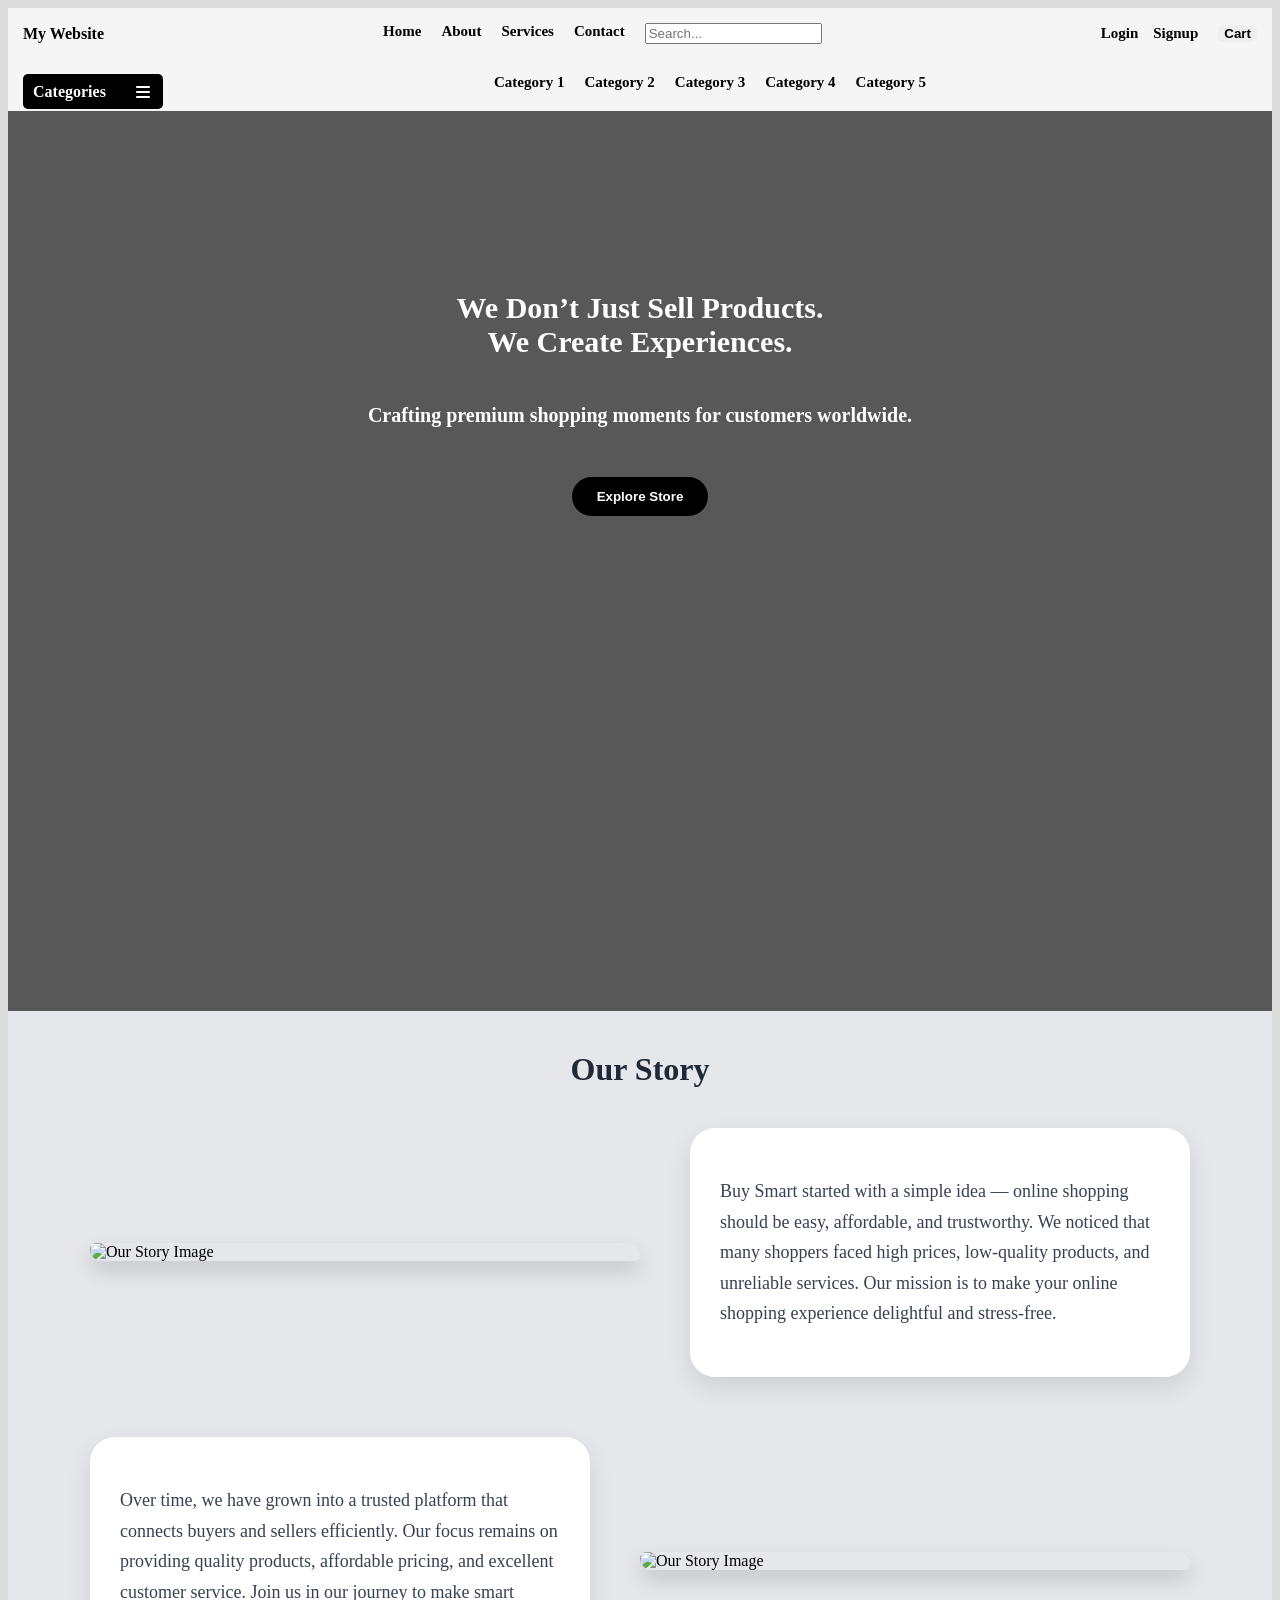
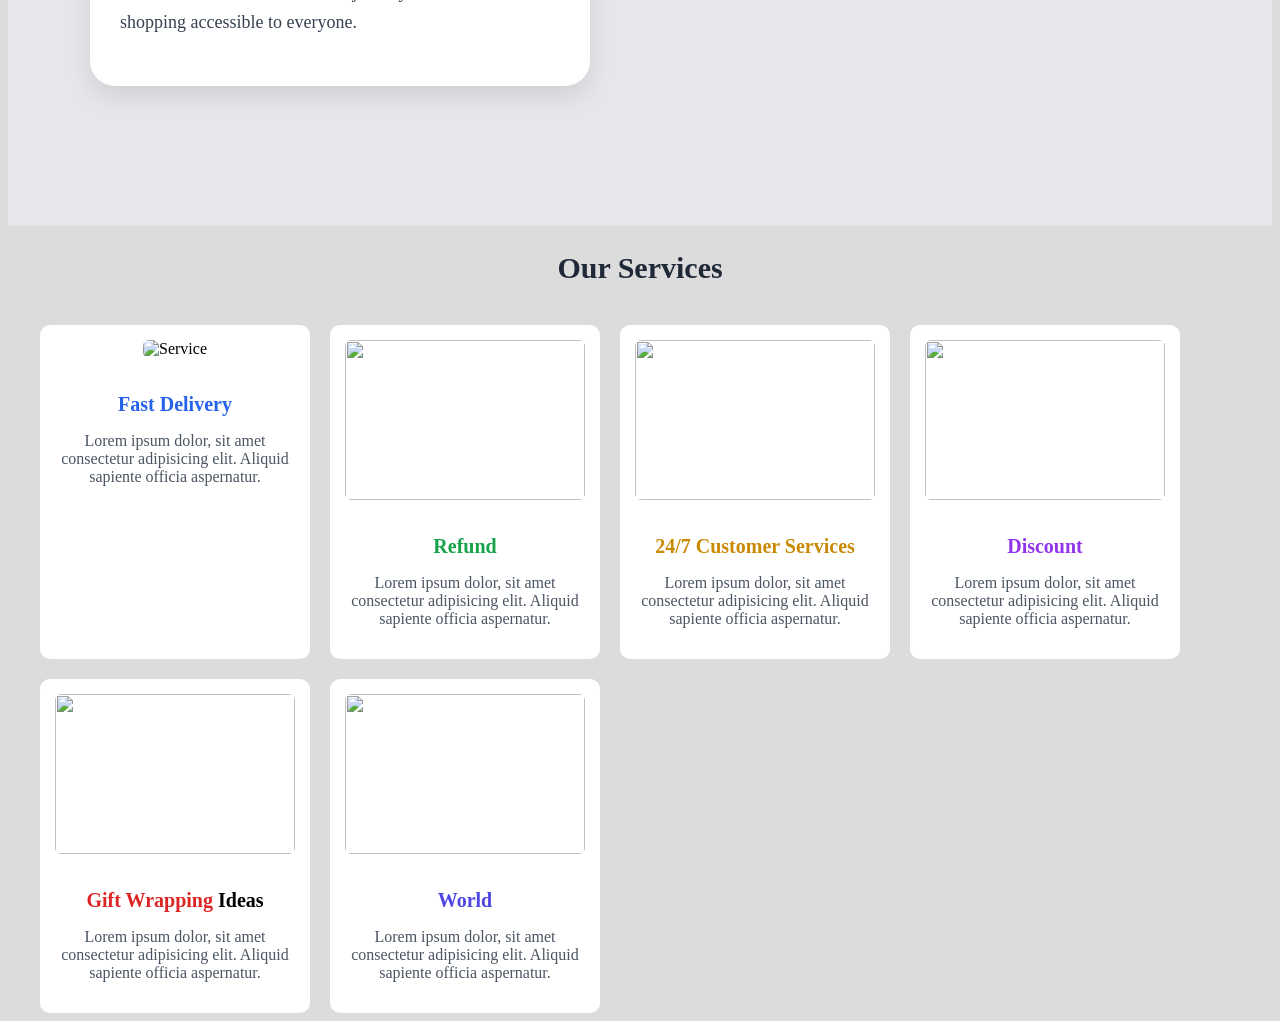
==== about.html @ 5f178640 "about" ====
<!DOCTYPE html>
<html lang="en">
<head>
    <meta charset="UTF-8">
    <meta name="viewport" content="width=device-width, initial-scale=1.0">
    <title>Document</title>
    <link rel="stylesheet" href="style.css">
    <link href="https://fonts.googleapis.com/css2?family=Poppins:wght@300;400;600;700&display=swap" rel="stylesheet">

</head>
<style>
    body{
        background-color: gainsboro;
    }
</style>
<body>
    <div id="nav"></div>
    <section class="hero">
  <h1>We Don’t Just Sell Products.<br>We Create Experiences.</h1>
  <p >Crafting premium shopping moments for customers worldwide.</p>
  <a href="explore.html">
  <button class="btn font-bold">Explore Store</button></a>
</section> 

<section class="story-section">

  <h1 class="story-title">Our Story</h1>

  <div class="story-row">
    <img class="story-img"
      src="https://th.bing.com/th/id/OIP.jZDh1pA-vUJC4C4bHp08-gHaEI?w=304&h=180&c=7&r=0&o=7&dpr=1.3&pid=1.7&rm=3"
      alt="Our Story Image">

    <div class="story-card">
      <p>
        Buy Smart started with a simple idea — online shopping should be easy, affordable, and trustworthy.
        We noticed that many shoppers faced high prices, low-quality products, and unreliable services.
        Our mission is to make your online shopping experience delightful and stress-free.
      </p>
    </div>
  </div>

  <div class="story-row reverse">
    <img class="story-img"
      src="https://th.bing.com/th/id/OIP.jpK1gB5QQdthjdcQB9ExDQHaEK?w=306&h=180&c=7&r=0&o=7&dpr=1.3&pid=1.7&rm=3"
      alt="Our Story Image">

    <div class="story-card">
      <p>
        Over time, we have grown into a trusted platform that connects buyers and sellers efficiently.
        Our focus remains on providing quality products, affordable pricing, and excellent customer service.
        Join us in our journey to make smart shopping accessible to everyone.
      </p>
    </div>
  </div>

</section>



    <div class="services-container">

        <h2 class="services-title">Our Services</h2>

        <div class="services-grid">

            <div class="service-card">
                <img src="https://tse2.mm.bing.net/th/id/OIP.oKUXDo6enlLrOiyf4kMSqQHaF7?pid=Api&P=0&h=180" alt="Service">
                <h3 class="blue">Fast Delivery</h3>
                <p>Lorem ipsum dolor, sit amet consectetur adipisicing elit. Aliquid sapiente officia aspernatur.</p>
            </div>

            <div class="service-card">
                <img src="https://tse2.mm.bing.net/th/id/OIP.Rg0sBHBD1nl2eEqcCC5bbgHaE8?pid=Api&P=0&h=180">
                <h3 class="green">Refund</h3>
                <p>Lorem ipsum dolor, sit amet consectetur adipisicing elit. Aliquid sapiente officia aspernatur.</p>
            </div>

            <div class="service-card">
                <img src="https://tse4.mm.bing.net/th/id/OIP.XtuaCsJO5B1UuZdkHnN9lQHaDl?pid=Api&P=0&h=180">
                <h3 class="yellow">24/7 Customer Services</h3>
                <p>Lorem ipsum dolor, sit amet consectetur adipisicing elit. Aliquid sapiente officia aspernatur.</p>
            </div>

            <div class="service-card">
                <img src="https://tse2.mm.bing.net/th/id/OIP.oDDdcYlS3oGp8nq97FJnLAHaER?pid=Api&P=0&h=180">
                <h3 class="purple">Discount</h3>
                <p>Lorem ipsum dolor, sit amet consectetur adipisicing elit. Aliquid sapiente officia aspernatur.</p>
            </div>

            <div class="service-card">
                <img src="https://tse4.mm.bing.net/th/id/OIP.dcSY-7Zt58VzhkGwIDjNpwHaGH?pid=Api&P=0&h=180">
                <h3 class="red">Gift Wrapping <span>Ideas</span></h3>
                <p>Lorem ipsum dolor, sit amet consectetur adipisicing elit. Aliquid sapiente officia aspernatur.</p>
            </div>

            <div class="service-card">
                <img src="https://tse1.mm.bing.net/th/id/OIP.H9zlutPdW6zpU34f_ARw8gHaEK?pid=Api&P=0&h=180">
                <h3 class="indigo">World</h3>
                <p>Lorem ipsum dolor, sit amet consectetur adipisicing elit. Aliquid sapiente officia aspernatur.</p>
            </div>

        </div>

    </div>

</div>

     <script src="script.js"></script>
</body>
</html>
---- style.css ----
.center{
         height: 100vh;
    display: flex;
    justify-content: center;
    align-items: center;
    background-color:rgb(192, 187, 187);
}
    
 
.box{

        width: 400px;
     padding: 20px;
     border-radius: 8px;
    align-items: center;
     background: white;

}
.box h1{
      text-align: center;
}
.home{
    text-decoration: none;
    color: black;
}

.box input{
    width:80%;
   height:30px;
   color:rgb(8, 0, 0);
   border-radius: 4px;
    border:solid black;
    font-size: 15px;

    margin-left: 20px;
 
}
.box label{
    color:rgb(11, 10, 10);
    font-size: large;
    font-weight: bold;
        margin-left:25px ;
}
.btn1{
    width:80%;
    height:30px;
    color:rgb(11, 10, 10);
    font-weight: bold;
    font-size: 15px;
    background-color: rgb(136, 136, 139);
 border-radius: 4px;
    border:solid black;
    text-align: center;
    margin-left:25px ;
}
.btn2{
    width:80%;
    height:30px;
    font-weight: 700;
    font-size: 15px;
 border-radius: 4px;
    border:solid black;
    text-align: center;
    margin-left:25px ;
    background-color: black;
}

button a{
    text-decoration: none;
    color: white;
}

 .fp{
color:rgb(11, 10, 10);
font-weight: bold;
    margin-left:20px ;
    text-align: center;
    cursor: pointer;
}
.fp:hover{
    text-decoration: underline;
}
.box hr{
    color:rgb(71, 3, 4);
}
.container {
    width: 400px;
     padding: 20px;
     border-radius: 8px;
    align-items: center;
     background: white;
}
.container h1{
     color:rgb(11, 10, 10);
     align-items: center;
      justify-content: center;
      margin-left:130px;
}
.container input{
    width:80%;
   height:30px;
   color:rgb(8, 0, 0);
   border-radius: 4px;
    border:solid black;
    font-size: 15px;

    margin-left: 25px;
}
.btn3{
     width:80%;
    height:30px;
    color:white;
    font-weight: 700;
    font-size: 15px;
    background-color: black;
 border-radius: 4px;
    border:solid black;
    text-align: center;
    margin-left:25px ;
}
.name{
    display: flex;
    justify-content: space-between;
    width:86%;
}
.container label{
    color:rgb(11, 10, 10);
    font-size: large;
    font-weight: bold;
        margin-left:25px ;
}
.al{
    text-decoration: none;
color:rgb(11, 10, 10);
font-weight: bold;
text-align: center;
justify-content: center;
align-items: center;

}
.al:hover{
    text-decoration: underline;
}
.btn1{
    background-color: black;
    color: white;
}


/* about */

 
    .hero{
        height: 100vh;
        display: flex;
        flex-direction: column;
        align-items: center;
        text-align: center;
        background: linear-gradient(rgba(0,0,0,.6),rgba(0,0,0,.6)),url('https://images.unsplash.com/photo-1523275335684-37898b6baf30?q=80&w=1600') center/cover fixed;
    }
    .hero h1{
        font-size: 30px;
        margin-top: 180px;
        animation: slideup 1s ease forwards;
        color: white;
        font-weight: bold;
      

    }
    .hero p{
        font-weight: bold;
        font-size: 20px;
        animation: up 1s ease forwards;
        color: white;
    }
    .btn{
        color: white;
        padding: 12px 25px;
        font-weight: bold;
        border: none;
          background:black;
margin-top: 30px;
        border-radius: 30px;
        animation: .17s;

    }
    .btn:hover{
        box-shadow: 0 0 20px black;
        transform: scale(1.05);
    }
  
     
    @keyframes up{
        from{opacity:0}to{opacity:1}
    }
    @keyframes slideup{
        from{transform:translateY(50px);opacity:0}
  to{transform:translateY(0);opacity:1}
    }


    .story-section{
    background:#e5e7eb;
    padding:80px 20px;
}

.story-title{
    text-align:center;
    font-size:32px;
    font-weight:800;
    color:#1f2937;
    margin-bottom:40px;
    margin-top:-40px;
}

.story-row{
    display:flex;
    align-items:center;
    justify-content:space-between;
    gap:40px;
    max-width:1100px;
    margin:auto;
    margin-bottom:60px;
    flex-wrap:wrap;
}

.story-row.reverse{
    flex-direction:row-reverse;
}

.story-img{
    width:50%;
    border-radius:30px 60px;
    box-shadow:0 10px 20px rgba(0,0,0,0.15);
    object-fit:cover;
    transition:0.5s;
}

.story-img:hover{
    transform:scale(1.05);
}

.story-card{
    width:40%;
    background:white;
    padding:30px;
    border-radius:25px;
    box-shadow:0 10px 25px rgba(0,0,0,0.1);
}

.story-card p{
    font-size:18px;
    color:#374151;
    line-height:1.7;
}



#about{
    padding:60px 20px;
}

.services-container{
    max-width:1200px;
    margin:auto;
    text-align:center;
}

.services-title{
    font-size:30px;
    font-weight:bold;
    color:#1f2937;
    margin-bottom:40px;
}

.services-grid{
    display: flex;
    flex-wrap: wrap;
    gap: 20px;
}

/* Card */

.service-card{
    background:white;
    border-radius:10px;
    padding:15px;
    width: 20%;
    overflow:hidden;
    transition:0.4s;
}

.service-card:hover{
    background:#e5e7eb;
    box-shadow:0 10px 25px rgba(0,0,0,0.2);
}

.service-card img{
    width:100%;
    height:160px;
    object-fit:cover;
    border-radius:6px;
    margin-bottom:15px;
    transition:0.5s;
}

.service-card:hover img{
    transform:scale(1.05);
}

.service-card h3{
    font-size:20px;
    font-weight:600;
    margin-bottom:10px;
}

.service-card p{
    color:#4b5563;
}

/* Colors */

.blue{color:#2563eb;}
.green{color:#16a34a;}
.yellow{color:#ca8a04;}
.purple{color:#9333ea;}
.red{color:#dc2626;}
.indigo{color:#4f46e5;}

.red span{
    color:black;
}
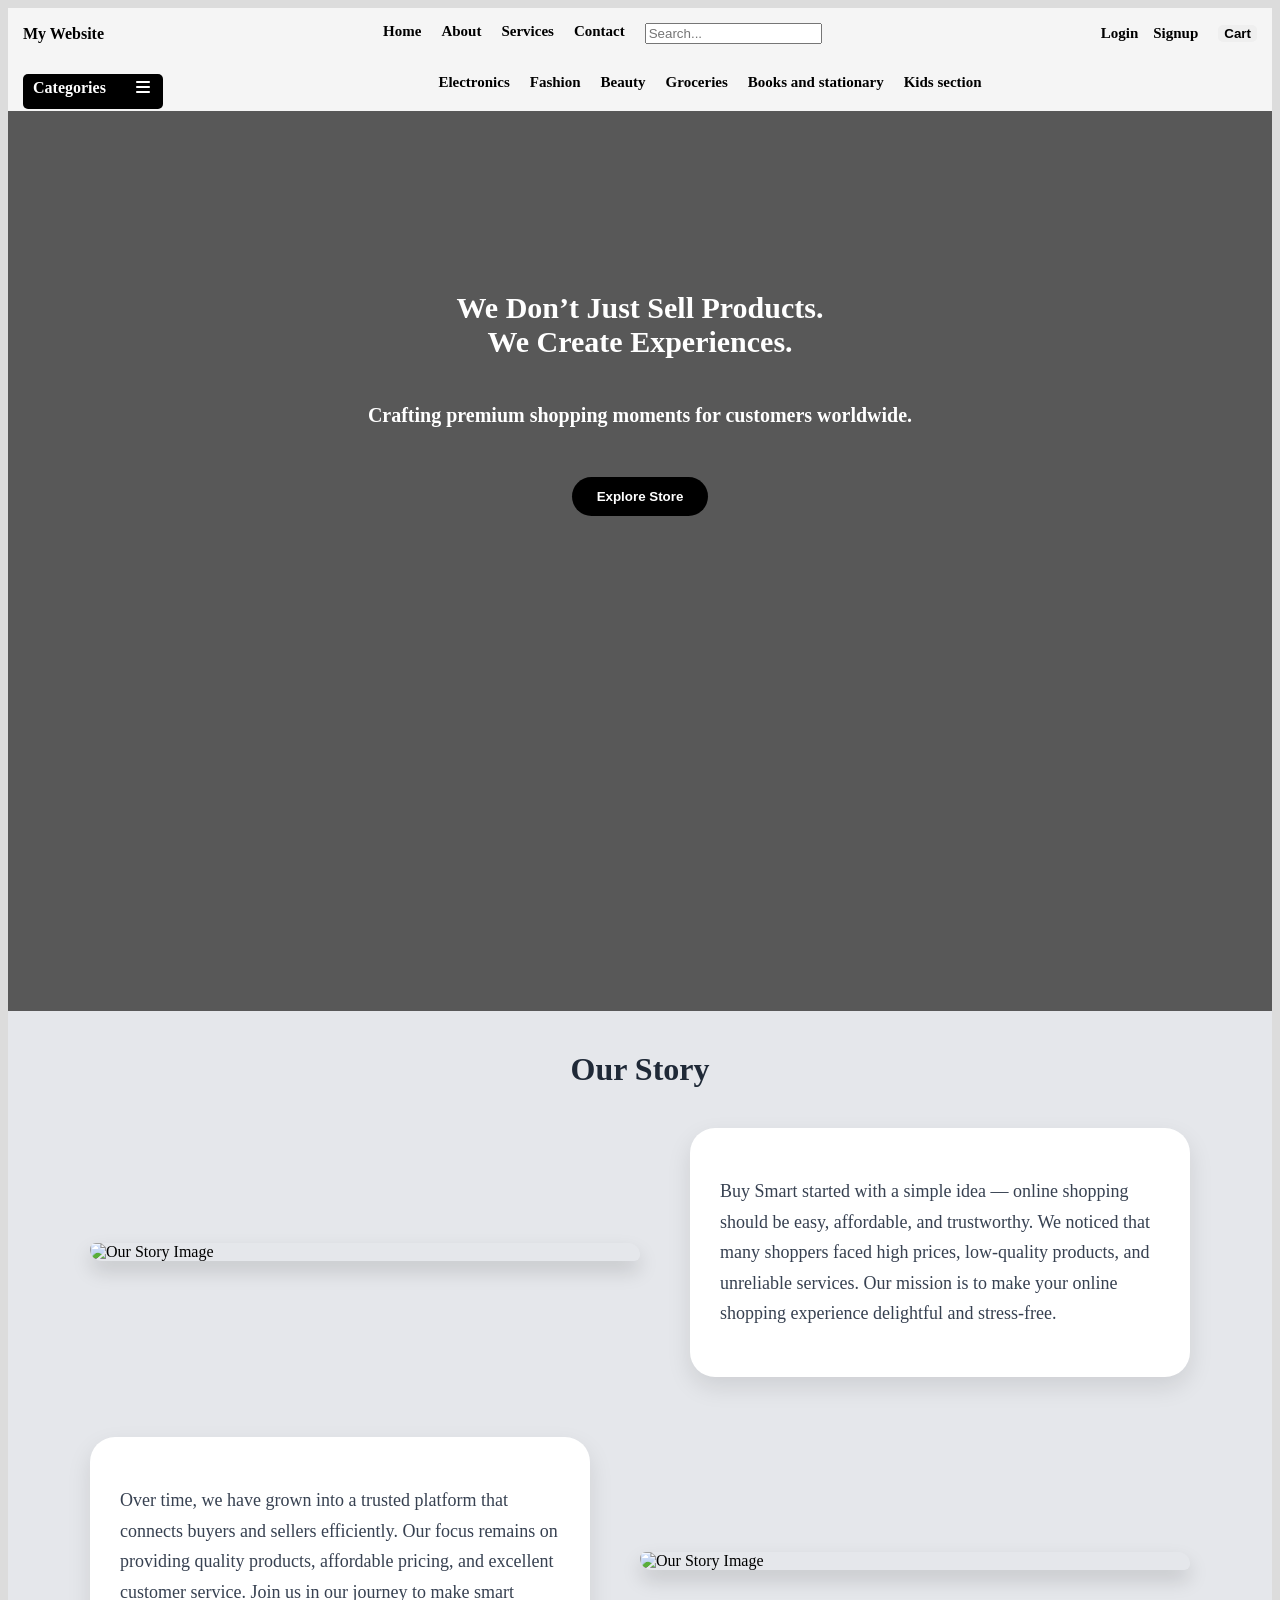
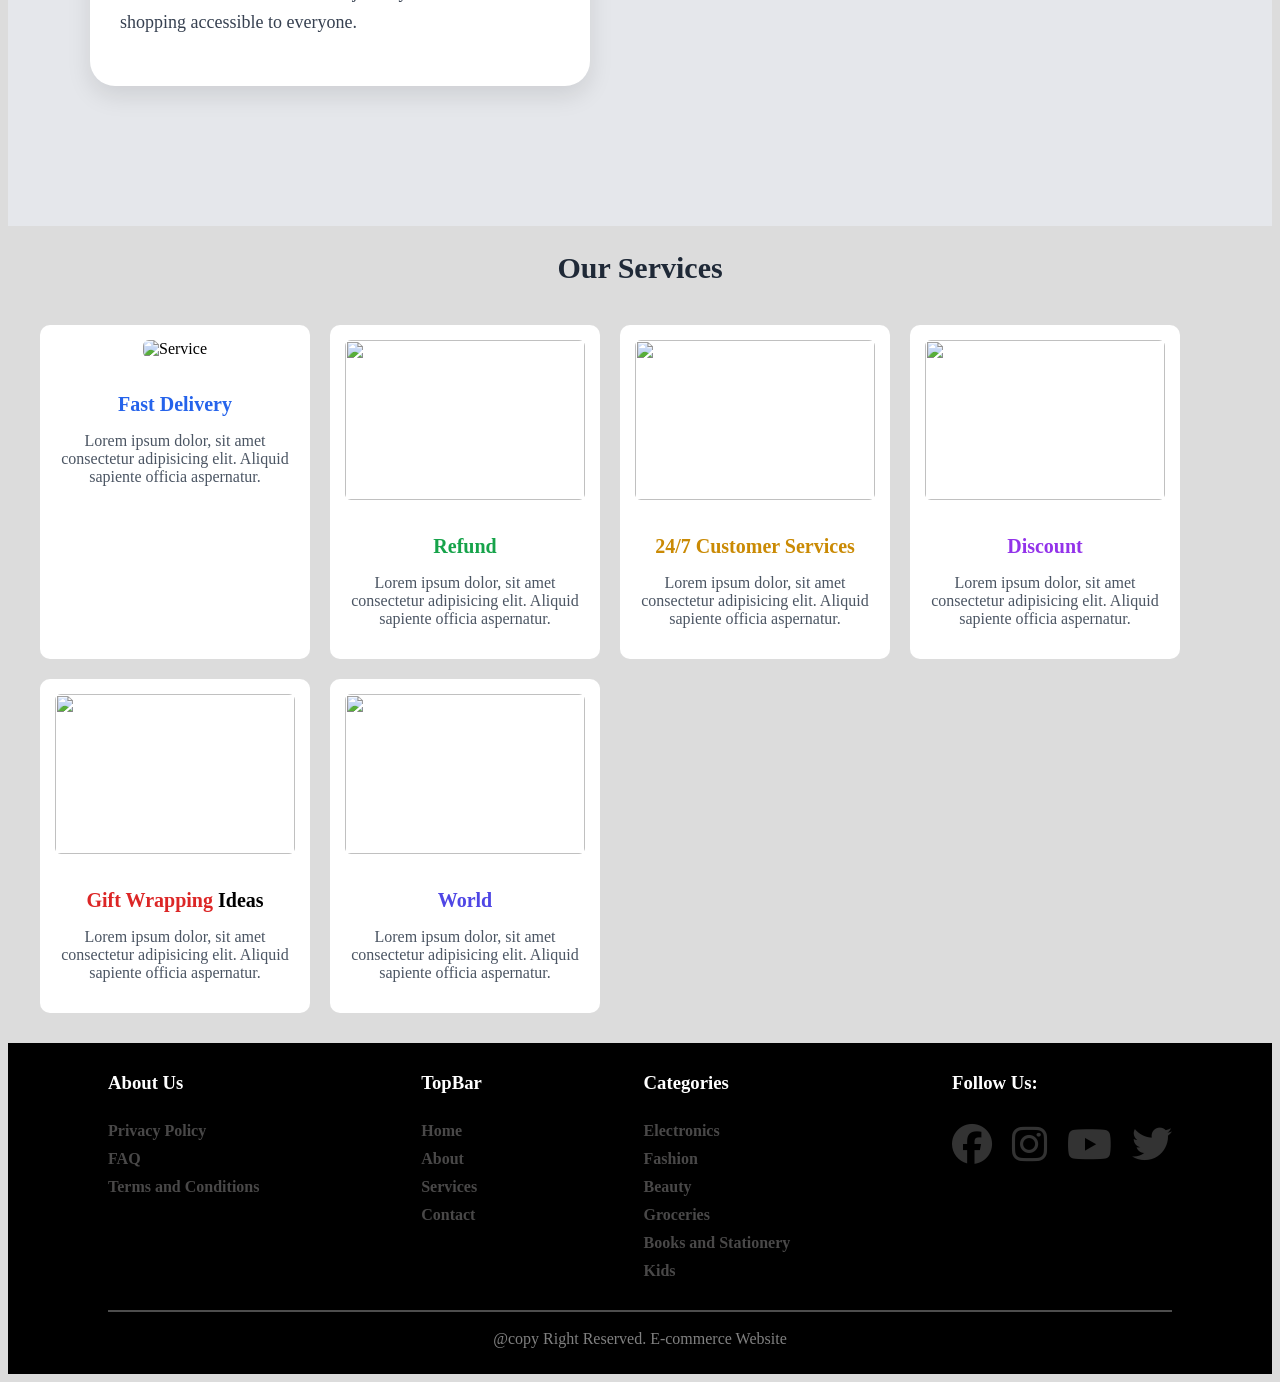
==== commit 062f099c: "footer" ====
--- a/about.html
+++ b/about.html
@@ -105,7 +105,7 @@
     </div>
 
 </div>
-
+<div id="footer"></div>
      <script src="script.js"></script>
 </body>
 </html>
--- a/style.css
+++ b/style.css
@@ -81,9 +81,15 @@
 .fp:hover{
     text-decoration: underline;
 }
-.box hr{
-    color:rgb(71, 3, 4);
-}
+
+hr{
+    border: none;
+    height: 1px;
+    background-color: gray;
+    margin: 2px 0;
+}
+
+
 .container {
     width: 400px;
      padding: 20px;
@@ -331,4 +337,200 @@
 .red span{
     color:black;
 }
-
+.product{
+    display: flex;
+    flex-wrap: wrap;
+    gap: 20px;
+    justify-content: center;
+padding: 30px;
+}
+.image{
+    width: 250px;
+  background: white;
+    border-radius: 10px;
+text-align: center;
+box-shadow: 2px 2px 5px rgba(0,0,0,0.2);
+
+
+}
+.image img{
+    width: 100%;
+    height:auto;
+    object-fit: cover;
+    border-radius: 8px;
+    transition: 0.5s;
+}
+.image img:hover{
+    transform: scale(1.05);
+}
+.image p{
+    font-weight: bold;
+    font-size: 16px;
+
+}
+.image button{
+    background-color: rgb(63, 5, 5);
+    color: white;
+    border: none;
+  padding: 10px 30px;
+    font-weight: bold;
+    border-radius: 5px;
+    margin-bottom: 15px;
+    transition: 0.9s;
+    
+}
+.image h2{
+    font-size: 18px;
+    font-weight: bold;
+    
+
+}
+.image button:hover{
+    background-color: black;
+    
+}
+/* index below */
+
+   .now{
+    height: 100vh;
+    display: flex;
+    flex-direction: column;
+   
+        background: linear-gradient(rgba(0,0,0,.6),rgba(0,0,0,.6)),url('https://t3.ftcdn.net/jpg/06/16/32/56/360_F_616325659_BOYDbtlbIaa7g2s81HfulxujPcPLZHbj.jpg') center/cover fixed;
+   }
+.hd{
+    color: white;
+    font-size: 30px;
+    font-weight: bold;
+    text-align:start;
+    margin-top: 180px;
+    margin-left: 50px;
+
+}
+.hh{
+    color: white;
+    font-size: 50px;
+    font-weight: bold;
+    text-align:start;
+    margin-top: -20px;
+    margin-left: 50px;
+}
+.para{
+    color: white;
+    font-size: 15px;
+    font-weight: semibold;
+    text-align:start;
+    margin-top: -20px;
+    margin-left: 50px;
+}
+.btns{
+    display: flex;
+    gap: 20px;
+    margin-top: 20px;
+    margin-left: 50px;
+}
+.dis{
+     color: white;
+        padding: 12px 25px;
+        font-weight: bold;
+        border: none;
+          background:none;
+margin-top: -7px;
+border: white solid 3px;
+        border-radius: 30px;
+        animation: .17s;
+}
+.cartt{
+     color: white;
+        padding: 12px 25px;
+        font-weight: bold;
+        border: white solid 3px;
+          background: black;
+margin-top: -7px;
+        border-radius: 30px;
+        animation: .17s;
+  
+}
+.dis:hover{
+        box-shadow: 0 0 20px white;
+        transform: scale(1.05);
+    }
+ .cartt:hover{
+        box-shadow: 0 0 20px white;
+        transform: scale(1.05);
+    }
+
+/* cart to add */
+ #cartOverlay{
+   position: fixed;
+   top: 0;
+   right: 0;
+   width: 40%;
+   height: 100%;
+   background-color: gainsboro;
+   color: black;
+   justify-content: center;
+   
+   display: none;
+   
+}
+#cartOverlay button{
+    margin-top: 20px;
+    padding: 5px 10px;
+    position: absolute;
+    right: 10px;
+    background-color: white;
+    color: black;
+    border: none;
+    border-radius: 5px;
+    font-weight: bold;
+}
+.line{
+text-decoration: line-through;
+color: rgb(74, 61, 61);
+}
+.topic{
+    font-size: 40px;
+    font-weight: bold;
+    letter-spacing: 2px;
+  
+    margin-top: 20px;
+    text-align: center;
+  
+}
+.topic:hover{
+    color: rgb(74, 61, 61);
+    text-decoration: none;
+}
+   
+.item, .items{
+   
+        position: relative;
+}
+.item:hover, .items:hover{
+    color: blue;
+}
+
+.item::after{
+    content: "";
+    position: absolute;
+    left: 0;
+    bottom: 2px;
+    width: 0%;
+    background-color: blue;
+    height: 2px;
+    transition: width 0.5s ease;
+}
+.items::after{
+    content: "";
+    position: absolute;
+    left: 0;
+    bottom: 4px;
+    width: 0%;
+    background-color: blue;
+    height: 2px;
+    transition: width 0.5s ease;
+}
+.item:hover::after, .items:hover::after{
+    width: 100%;
+}
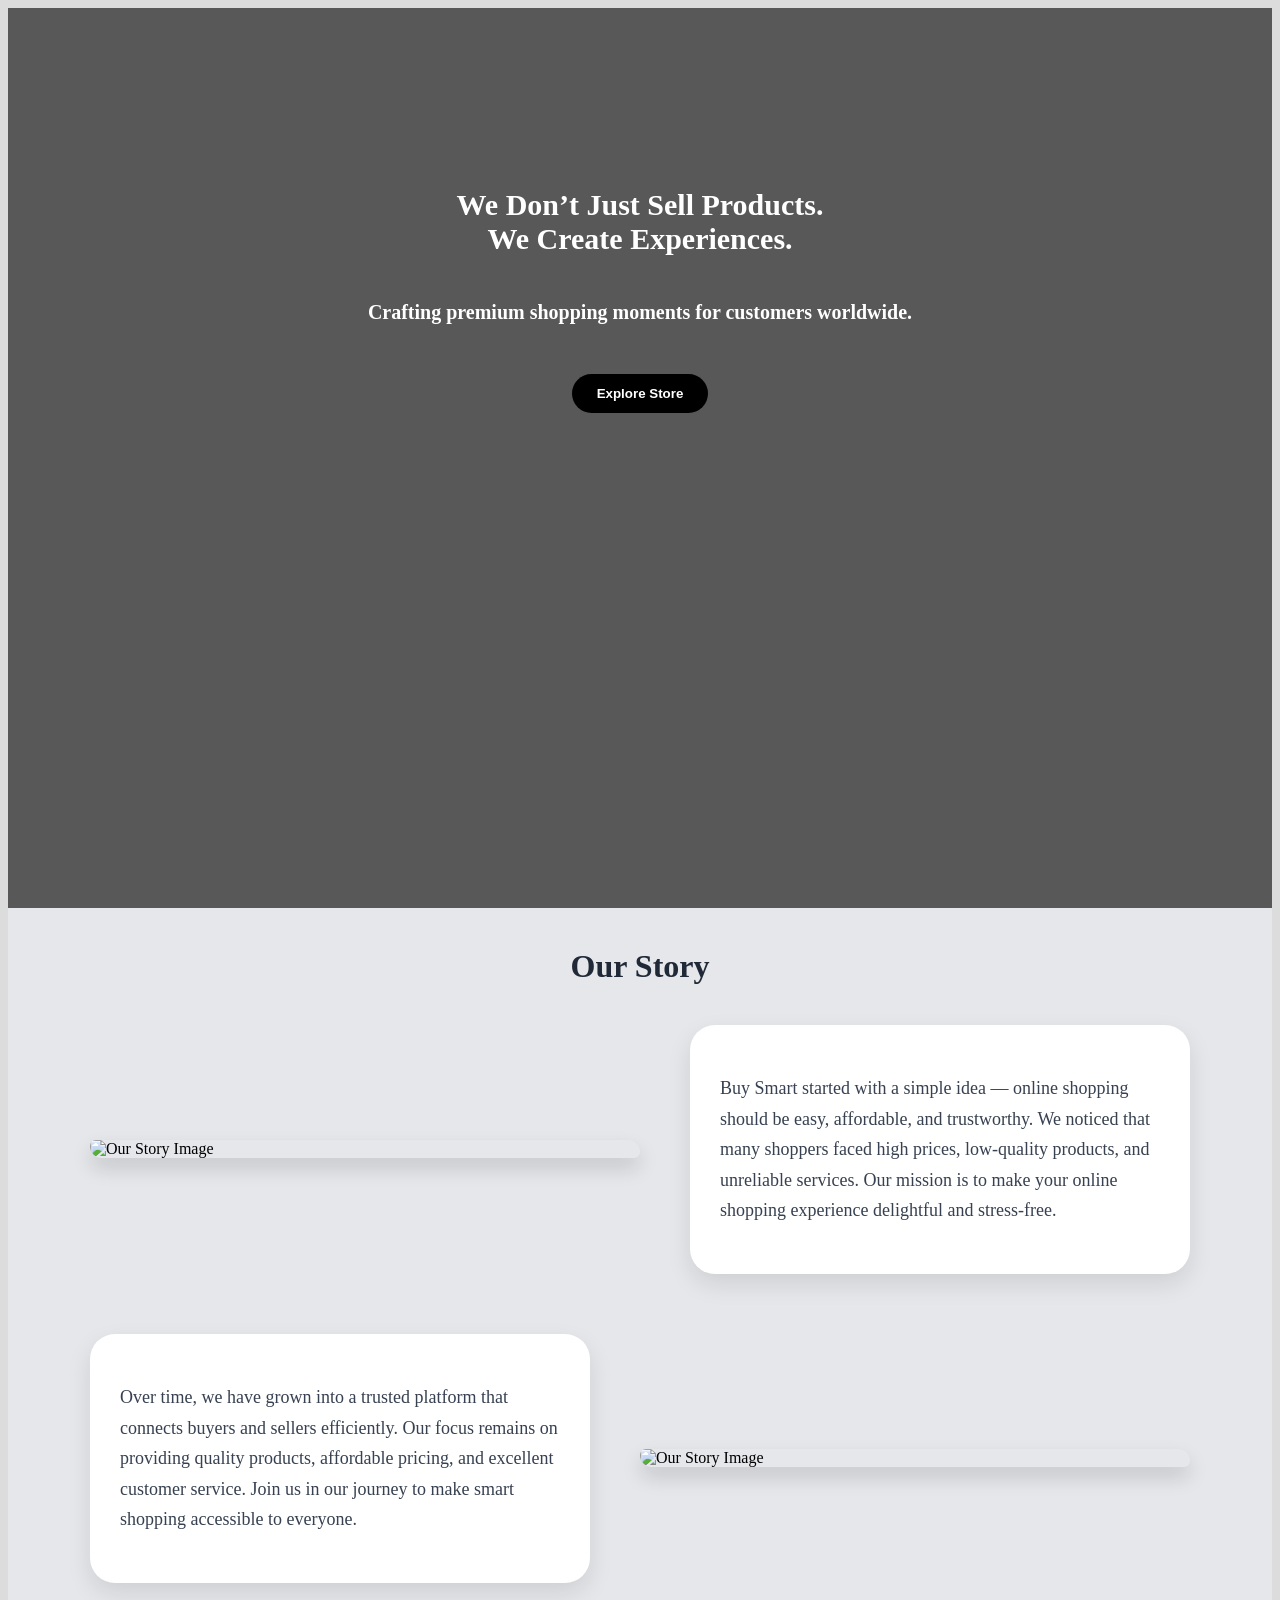
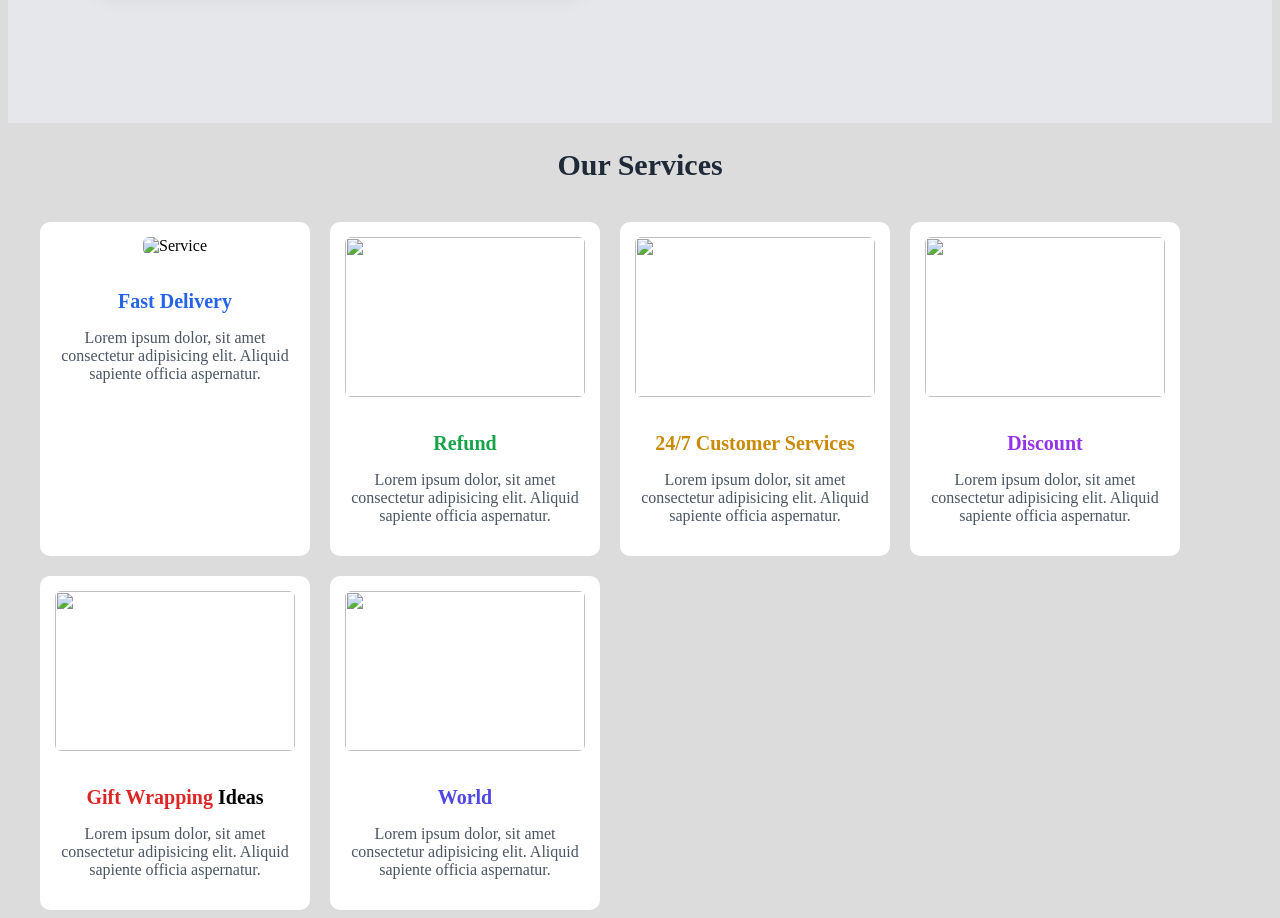
==== commit 02a182c7: "haris" ====
--- a/about.html
+++ b/about.html
@@ -14,7 +14,6 @@
     }
 </style>
 <body>
-    <div id="nav"></div>
     <section class="hero">
   <h1>We Don’t Just Sell Products.<br>We Create Experiences.</h1>
   <p >Crafting premium shopping moments for customers worldwide.</p>
